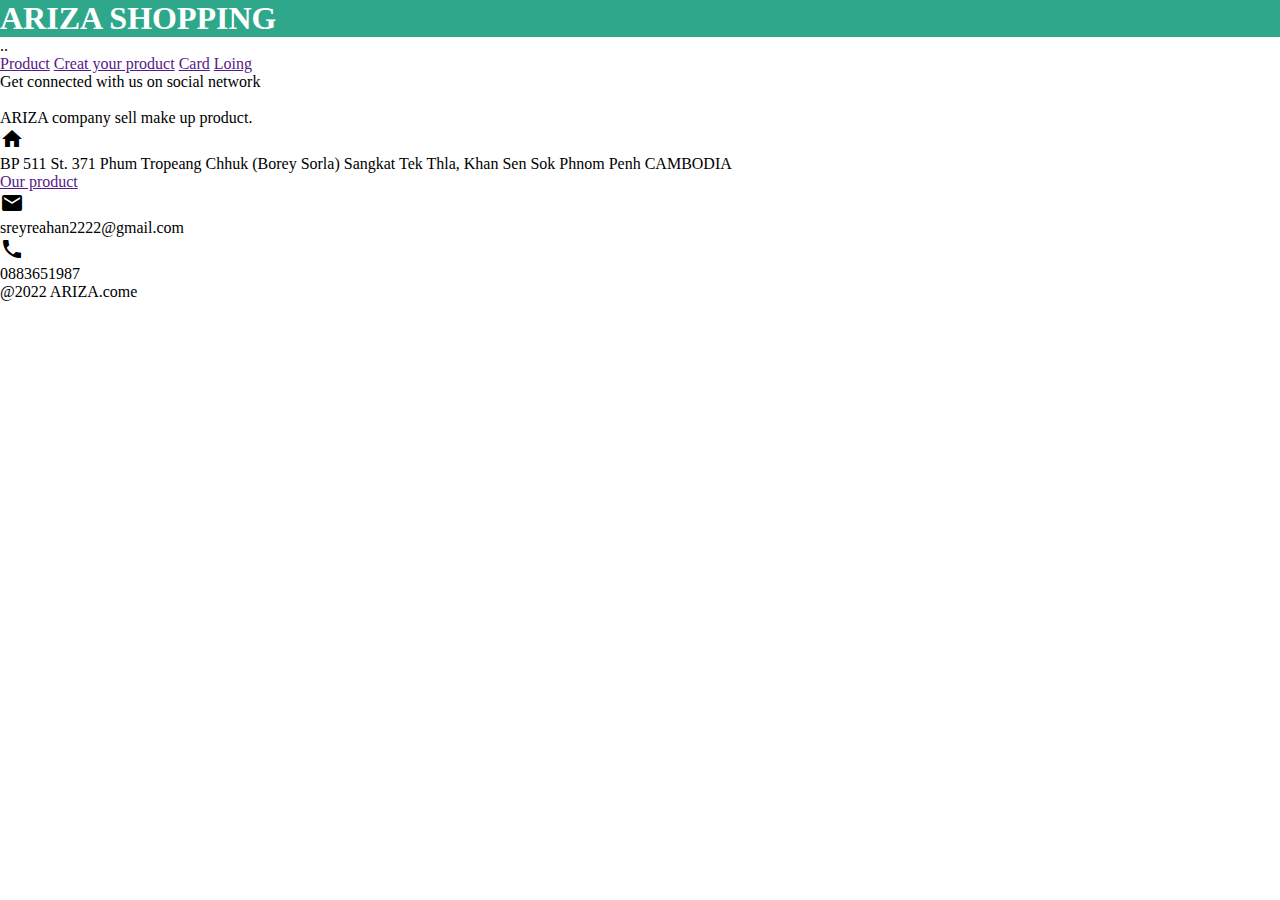
==== index.html @ 28a24953 "#5 create 2file _nav-bar.scss and _variable.scss" ====
<!DOCTYPE html>
<html lang="en">
<head>
    <meta charset="UTF-8">
    <meta http-equiv="X-UA-Compatible" content="IE=edge">
    <meta name="viewport" content="width=device-width, initial-scale=1.0">
    <link href="https://fonts.googleapis.com/icon?family=Material+Icons" rel="stylesheet">
    <link rel="stylesheet" href="css/main.min.css">
    <title>Home</title>
</head>
<body>
    <nav>
        <div class="nav-top">
            <h1>ARIZA SHOPPING</h1>
        </div>
        <div class="nav-bottom">
            <div class="logo"><img src="" alt="">..</div>
            <div class="nav-right">
                <a href="">Product</a>
                <a href="">Creat your product</a>
                <a href="">Card</a>
                <a href="">Loing</a>
            </div>
        </div>
    </nav>
    <div class="footer">
        <div class="footer-top">
            <p>Get connected with us on social network</p>
            <div class="social-img">
                <a href=""><img src="" alt=""></a>
                <a href=""><img src="" alt=""></a>
                <a href=""><img src="" alt=""></a>
                <a href=""><img src="" alt=""></a>
                <a href=""><img src="" alt=""></a>
            </div>

        </div>
        <div class="footer-center">
            <div class="company-name">
                <p>ARIZA company sell make up product.</p>
            </div>
            <div class="adress">
                <i class="material-icons">home</i><p>BP 511 St. 371 Phum Tropeang Chhuk (Borey Sorla)
                    Sangkat Tek Thla, Khan Sen Sok
                    Phnom Penh CAMBODIA</p>
            </div>
            <div class="about">
                <a href="">Our product</a>
            </div>
            <div class="contact">
                <div class="email">
                    <i class="material-icons">email</i><p>sreyreahan2222@gmail.com</p>
                </div>
                <div class="phone">
                    <i class="material-icons">phone</i><p>0883651987</p>
                </div>
            </div>
        </div>
        <div class="footer-bottom">
            <p>@2022 ARIZA.come</p>
        </div>
    </div>
</body>
</html>
---- css/main.min.css ----
nav .nav-top{background-color:#2fa78a;color:#fff}*{margin:0;padding:0}/*# sourceMappingURL=main.min.css.map */
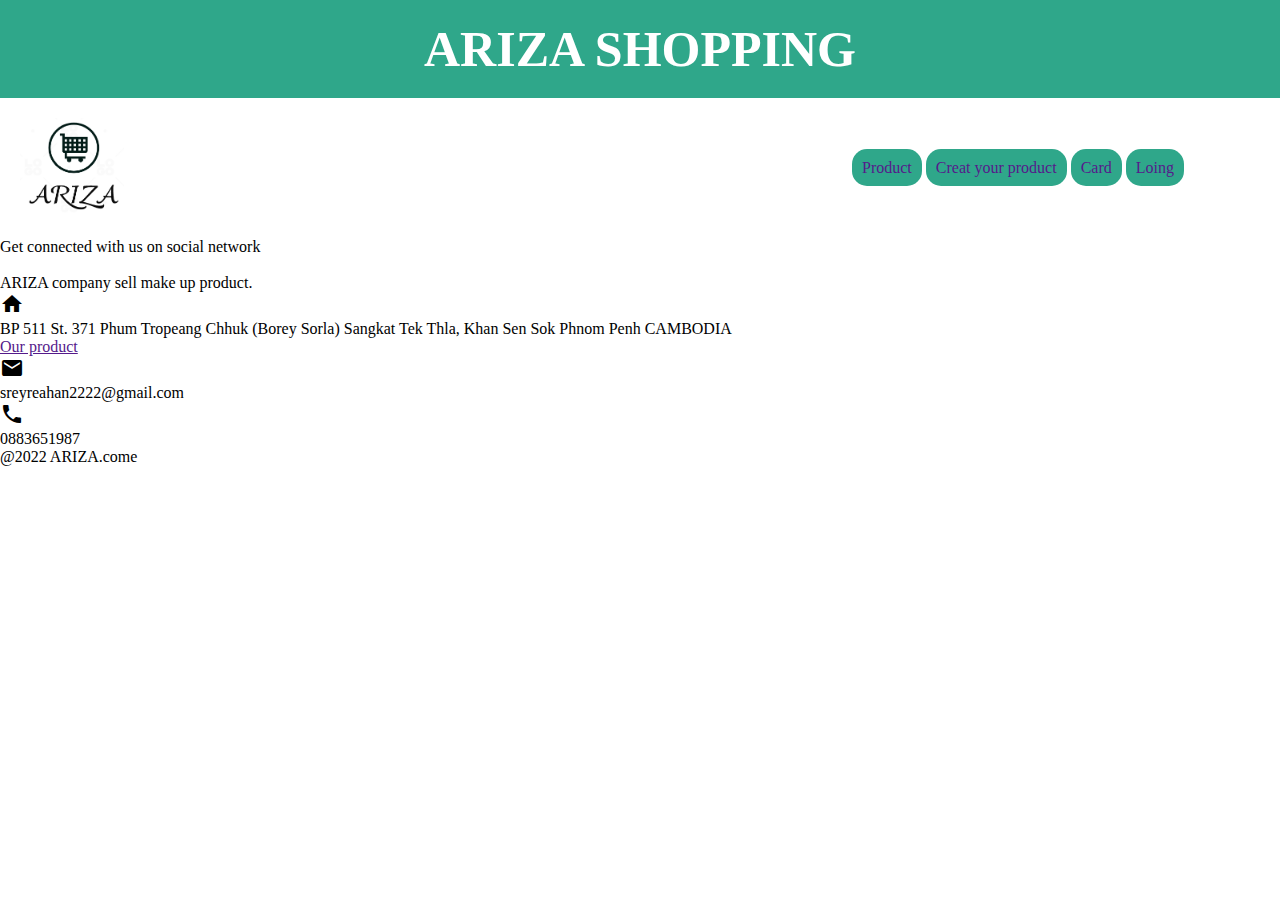
==== commit 8985eb5e: "#6 add style nav-bar" ====
--- a/index.html
+++ b/index.html
@@ -14,7 +14,7 @@
             <h1>ARIZA SHOPPING</h1>
         </div>
         <div class="nav-bottom">
-            <div class="logo"><img src="" alt="">..</div>
+            <div class="logo"><img src="img/logo.png" alt=""></div>
             <div class="nav-right">
                 <a href="">Product</a>
                 <a href="">Creat your product</a>
--- a/css/main.min.css
+++ b/css/main.min.css
@@ -1 +1 @@
-nav .nav-top{background-color:#2fa78a;color:#fff}*{margin:0;padding:0}/*# sourceMappingURL=main.min.css.map */+nav .nav-top{background-color:#2fa78a;color:#fff;padding:20px;font-size:25px;text-align:center}nav .nav-bottom{width:100%;display:flex;justify-content:space-between;align-items:center;padding:20px}nav .nav-bottom .logo img{width:40%}nav .nav-bottom .nav-right{width:35%}nav .nav-bottom .nav-right a{background-color:#2fa78a;border-radius:15px;padding:10px;justify-content:space-evenly;text-decoration:none}*{margin:0;padding:0}/*# sourceMappingURL=main.min.css.map */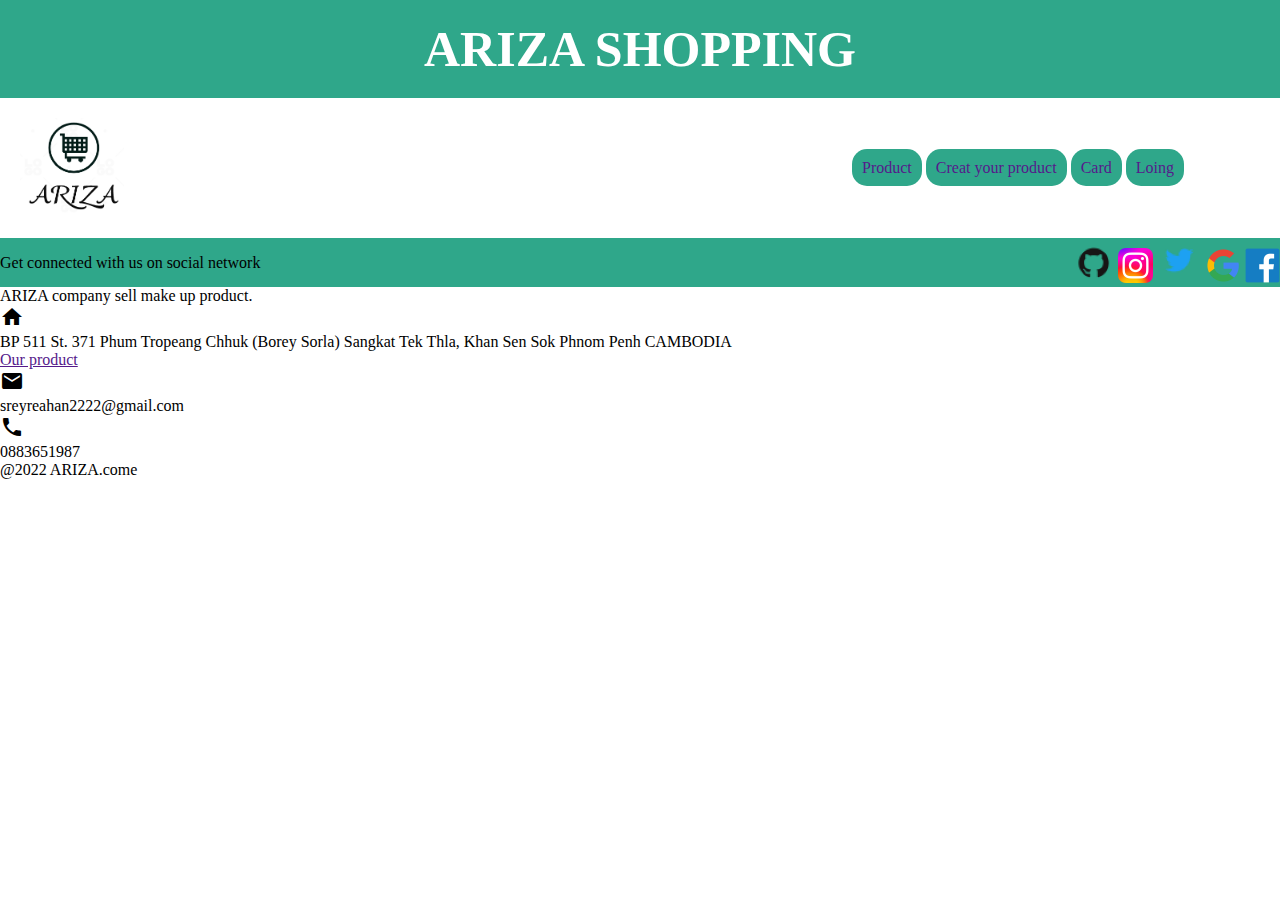
==== commit 97f12668: "#7 create 1file _footer.scss and add style footer-top" ====
--- a/index.html
+++ b/index.html
@@ -27,15 +27,15 @@
         <div class="footer-top">
             <p>Get connected with us on social network</p>
             <div class="social-img">
-                <a href=""><img src="" alt=""></a>
-                <a href=""><img src="" alt=""></a>
-                <a href=""><img src="" alt=""></a>
-                <a href=""><img src="" alt=""></a>
-                <a href=""><img src="" alt=""></a>
+                <a href=""><img src="img/github.png" alt=""></a>
+                <a href=""><img src="img/instagram.png" alt=""></a>
+                <a href=""><img src="img/twitter.png" alt=""></a>
+                <a href=""><img src="img/g.png" alt=""></a>
+                <a href=""><img src="img/facebook.png" alt=""></a>
             </div>
 
         </div>
-        <div class="footer-center">
+        <footer class="footer-center">
             <div class="company-name">
                 <p>ARIZA company sell make up product.</p>
             </div>
@@ -55,7 +55,7 @@
                     <i class="material-icons">phone</i><p>0883651987</p>
                 </div>
             </div>
-        </div>
+        </footer>
         <div class="footer-bottom">
             <p>@2022 ARIZA.come</p>
         </div>
--- a/css/main.min.css
+++ b/css/main.min.css
@@ -1 +1 @@
-nav .nav-top{background-color:#2fa78a;color:#fff;padding:20px;font-size:25px;text-align:center}nav .nav-bottom{width:100%;display:flex;justify-content:space-between;align-items:center;padding:20px}nav .nav-bottom .logo img{width:40%}nav .nav-bottom .nav-right{width:35%}nav .nav-bottom .nav-right a{background-color:#2fa78a;border-radius:15px;padding:10px;justify-content:space-evenly;text-decoration:none}*{margin:0;padding:0}/*# sourceMappingURL=main.min.css.map */+nav .nav-top{background-color:#2fa78a;color:#fff;padding:20px;font-size:25px;text-align:center}nav .nav-bottom{width:100%;display:flex;justify-content:space-between;align-items:center;padding:20px}nav .nav-bottom .logo img{width:40%}nav .nav-bottom .nav-right{width:35%}nav .nav-bottom .nav-right a{background-color:#2fa78a;border-radius:15px;padding:10px;justify-content:space-evenly;text-decoration:none}.footer .footer-top{background-color:#2fa78a;display:flex;justify-content:space-between;text-align:center;align-items:center}*{margin:0;padding:0}/*# sourceMappingURL=main.min.css.map */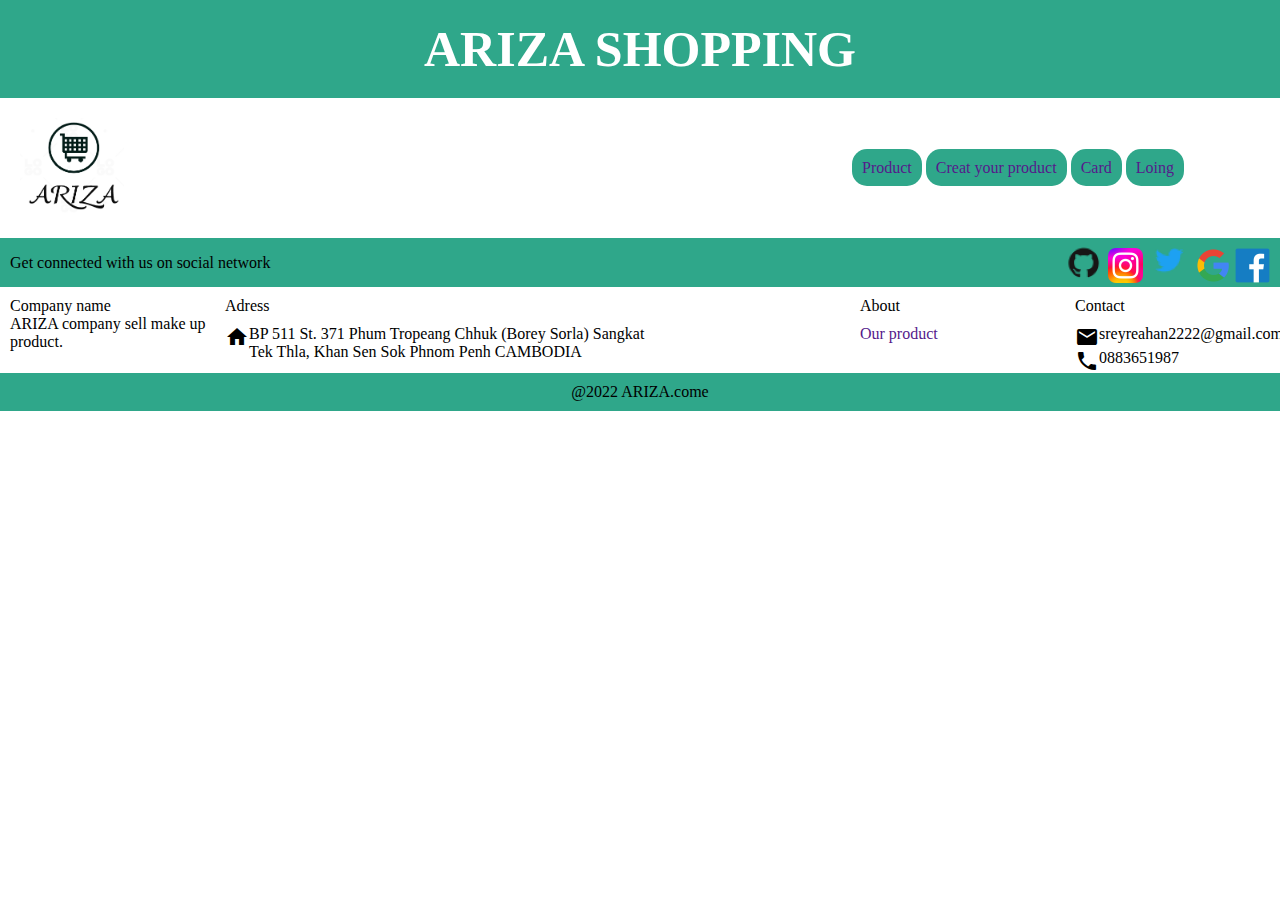
==== commit 460b8eb9: "#8 add style footer-center and footer-bottom" ====
--- a/index.html
+++ b/index.html
@@ -23,7 +23,10 @@
             </div>
         </div>
     </nav>
-    <div class="footer">
+    <div class="center">
+        
+    </div>
+    <footer class="footer">
         <div class="footer-top">
             <p>Get connected with us on social network</p>
             <div class="social-img">
@@ -35,19 +38,26 @@
             </div>
 
         </div>
-        <footer class="footer-center">
+        <div class="footer-center">
             <div class="company-name">
+                <p>Company name</p>
                 <p>ARIZA company sell make up product.</p>
             </div>
             <div class="adress">
-                <i class="material-icons">home</i><p>BP 511 St. 371 Phum Tropeang Chhuk (Borey Sorla)
+                <p>Adress</p>
+                <div class="adress-pp">
+                    <i class="material-icons">home</i><p>BP 511 St. 371 Phum Tropeang Chhuk (Borey Sorla)
                     Sangkat Tek Thla, Khan Sen Sok
                     Phnom Penh CAMBODIA</p>
+                </div>
+                
             </div>
             <div class="about">
+                <p>About</p>
                 <a href="">Our product</a>
             </div>
             <div class="contact">
+                <p>Contact</p>
                 <div class="email">
                     <i class="material-icons">email</i><p>sreyreahan2222@gmail.com</p>
                 </div>
@@ -55,10 +65,10 @@
                     <i class="material-icons">phone</i><p>0883651987</p>
                 </div>
             </div>
-        </footer>
+        </div>
         <div class="footer-bottom">
             <p>@2022 ARIZA.come</p>
         </div>
-    </div>
+    </footer>
 </body>
 </html>--- a/css/main.min.css
+++ b/css/main.min.css
@@ -1 +1 @@
-nav .nav-top{background-color:#2fa78a;color:#fff;padding:20px;font-size:25px;text-align:center}nav .nav-bottom{width:100%;display:flex;justify-content:space-between;align-items:center;padding:20px}nav .nav-bottom .logo img{width:40%}nav .nav-bottom .nav-right{width:35%}nav .nav-bottom .nav-right a{background-color:#2fa78a;border-radius:15px;padding:10px;justify-content:space-evenly;text-decoration:none}.footer .footer-top{background-color:#2fa78a;display:flex;justify-content:space-between;text-align:center;align-items:center}*{margin:0;padding:0}/*# sourceMappingURL=main.min.css.map */+nav .nav-top{background-color:#2fa78a;color:#fff;padding:20px;font-size:25px;text-align:center}nav .nav-bottom{width:100%;display:flex;justify-content:space-between;align-items:center;padding:20px}nav .nav-bottom .logo img{width:40%}nav .nav-bottom .nav-right{width:35%}nav .nav-bottom .nav-right a{background-color:#2fa78a;border-radius:15px;padding:10px;justify-content:space-evenly;text-decoration:none}.footer .footer-top{background-color:#2fa78a;display:flex;justify-content:space-between;text-align:center;align-items:center}.footer .footer-top p{margin-left:10px}.footer .footer-top .social-img{margin-right:10px}.footer .footer-center{width:100%;display:flex;justify-content:space-between;margin-top:10px;margin-left:10px}.footer .footer-center .company-name{width:20%}.footer .footer-center .adress .adress-pp{width:70%;display:flex;justify-content:space-between}.footer .footer-center .adress p{margin-bottom:10px}.footer .footer-center .about{width:20%}.footer .footer-center .about p{margin-bottom:10px}.footer .footer-center .about a{text-decoration:none}.footer .footer-center .contact{width:20%}.footer .footer-center .contact .email{width:45%;display:flex;justify-content:space-between;padding-top:10px}.footer .footer-center .contact .phone{width:40%;display:flex;justify-content:space-between}.footer .footer-bottom{background-color:#2fa78a;text-align:center;padding:10px}*{margin:0;padding:0}body{width:100%;height:100vh}/*# sourceMappingURL=main.min.css.map */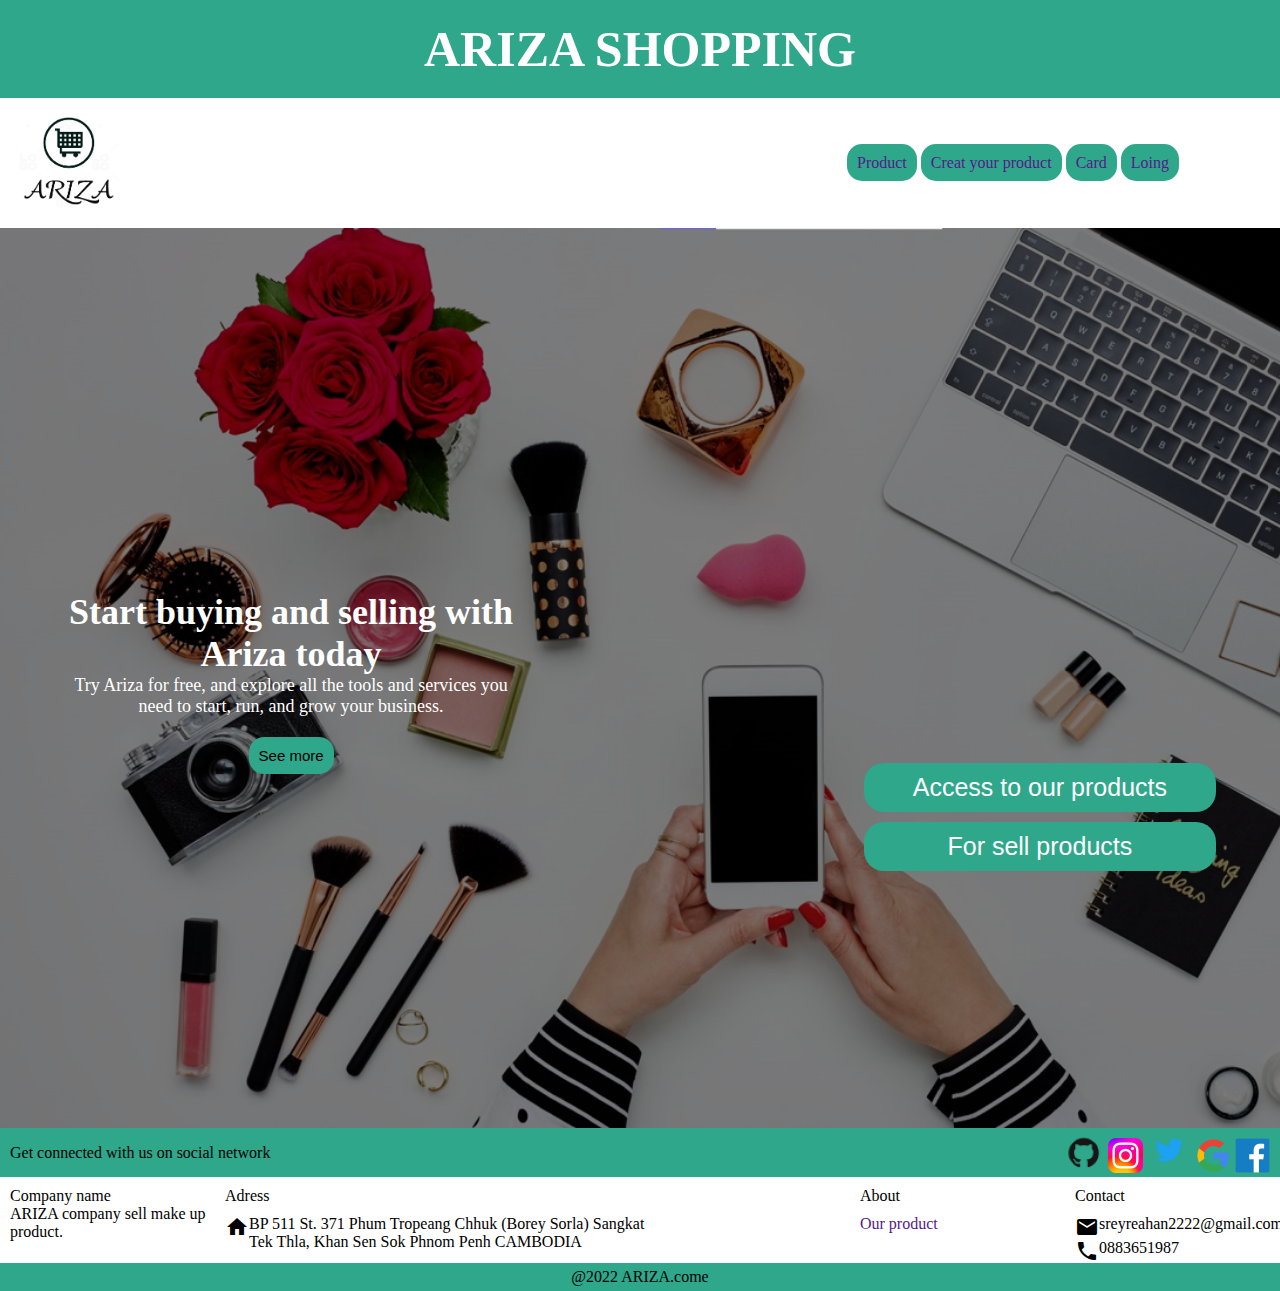
==== commit 6347bcae: "#9 done file index.html" ====
--- a/index.html
+++ b/index.html
@@ -9,6 +9,8 @@
     <title>Home</title>
 </head>
 <body>
+    <!-- ###########################################nav bar######################################## -->
+
     <nav>
         <div class="nav-top">
             <h1>ARIZA SHOPPING</h1>
@@ -23,9 +25,25 @@
             </div>
         </div>
     </nav>
+    <!-- ###########################################center######################################## -->
     <div class="center">
         
+        <div class="information-center">
+            <div class="text">
+                <h1>Start buying and selling with Ariza today</h1>
+                <p>Try Ariza for free, and explore all the tools and services you need to start, run, and grow your business.</p>
+                <button>See more</button>
+            </div>
+            <div class="buy-sell">
+                <button>Access to our products</button>
+                <button>For sell products</button>
+            </div>
+            
+        </div>
+
     </div>
+    <!-- ###########################################footer######################################## -->
+
     <footer class="footer">
         <div class="footer-top">
             <p>Get connected with us on social network</p>
--- a/css/main.min.css
+++ b/css/main.min.css
@@ -1 +1 @@
-nav .nav-top{background-color:#2fa78a;color:#fff;padding:20px;font-size:25px;text-align:center}nav .nav-bottom{width:100%;display:flex;justify-content:space-between;align-items:center;padding:20px}nav .nav-bottom .logo img{width:40%}nav .nav-bottom .nav-right{width:35%}nav .nav-bottom .nav-right a{background-color:#2fa78a;border-radius:15px;padding:10px;justify-content:space-evenly;text-decoration:none}.footer .footer-top{background-color:#2fa78a;display:flex;justify-content:space-between;text-align:center;align-items:center}.footer .footer-top p{margin-left:10px}.footer .footer-top .social-img{margin-right:10px}.footer .footer-center{width:100%;display:flex;justify-content:space-between;margin-top:10px;margin-left:10px}.footer .footer-center .company-name{width:20%}.footer .footer-center .adress .adress-pp{width:70%;display:flex;justify-content:space-between}.footer .footer-center .adress p{margin-bottom:10px}.footer .footer-center .about{width:20%}.footer .footer-center .about p{margin-bottom:10px}.footer .footer-center .about a{text-decoration:none}.footer .footer-center .contact{width:20%}.footer .footer-center .contact .email{width:45%;display:flex;justify-content:space-between;padding-top:10px}.footer .footer-center .contact .phone{width:40%;display:flex;justify-content:space-between}.footer .footer-bottom{background-color:#2fa78a;text-align:center;padding:10px}*{margin:0;padding:0}body{width:100%;height:100vh}/*# sourceMappingURL=main.min.css.map */+nav .nav-top{background-color:#2fa78a;color:#fff;padding:20px;font-size:25px;text-align:center}nav .nav-bottom{width:100%;display:flex;justify-content:space-between;align-items:center;padding:15px}nav .nav-bottom .logo img{width:40%}nav .nav-bottom .nav-right{width:35%}nav .nav-bottom .nav-right a{background-color:#2fa78a;border-radius:15px;padding:10px;justify-content:space-evenly;text-decoration:none}.footer .footer-top{background-color:#2fa78a;display:flex;justify-content:space-between;text-align:center;align-items:center}.footer .footer-top p{margin-left:10px}.footer .footer-top .social-img{margin-right:10px}.footer .footer-center{width:100%;display:flex;justify-content:space-between;margin-top:10px;margin-left:10px}.footer .footer-center .company-name{width:20%}.footer .footer-center .adress .adress-pp{width:70%;display:flex;justify-content:space-between}.footer .footer-center .adress p{margin-bottom:10px}.footer .footer-center .about{width:20%}.footer .footer-center .about p{margin-bottom:10px}.footer .footer-center .about a{text-decoration:none}.footer .footer-center .contact{width:20%}.footer .footer-center .contact .email{width:45%;display:flex;justify-content:space-between;padding-top:10px}.footer .footer-center .contact .phone{width:40%;display:flex;justify-content:space-between}.footer .footer-bottom{background-color:#2fa78a;text-align:center;padding:5px}.center{background-image:url(../img/bg.png);width:100%;height:100vh;background-size:cover;display:flex;justify-content:center;align-items:center}.center .information-center{width:90%;text-align:center;display:flex;color:#fff}.center .information-center .text{padding-top:10%;margin-bottom:10px;font-size:18px}.center .information-center .text h1{font-weight:bold}.center .information-center .text p{margin-bottom:20px}.center .information-center .text button{color:#000;padding:10px;background-color:#2fa78a;font-size:15px;border:none;border-radius:15px;margin-bottom:10px}.center .information-center .buy-sell{margin-top:25%;margin-left:30%;width:50%}.center .information-center .buy-sell button{color:#fff;width:100%;padding:10px;margin-bottom:10px;background-color:#2fa78a;font-size:25px;border:none;border-radius:20px}*{margin:0;padding:0}body{width:100%;height:100vh}/*# sourceMappingURL=main.min.css.map */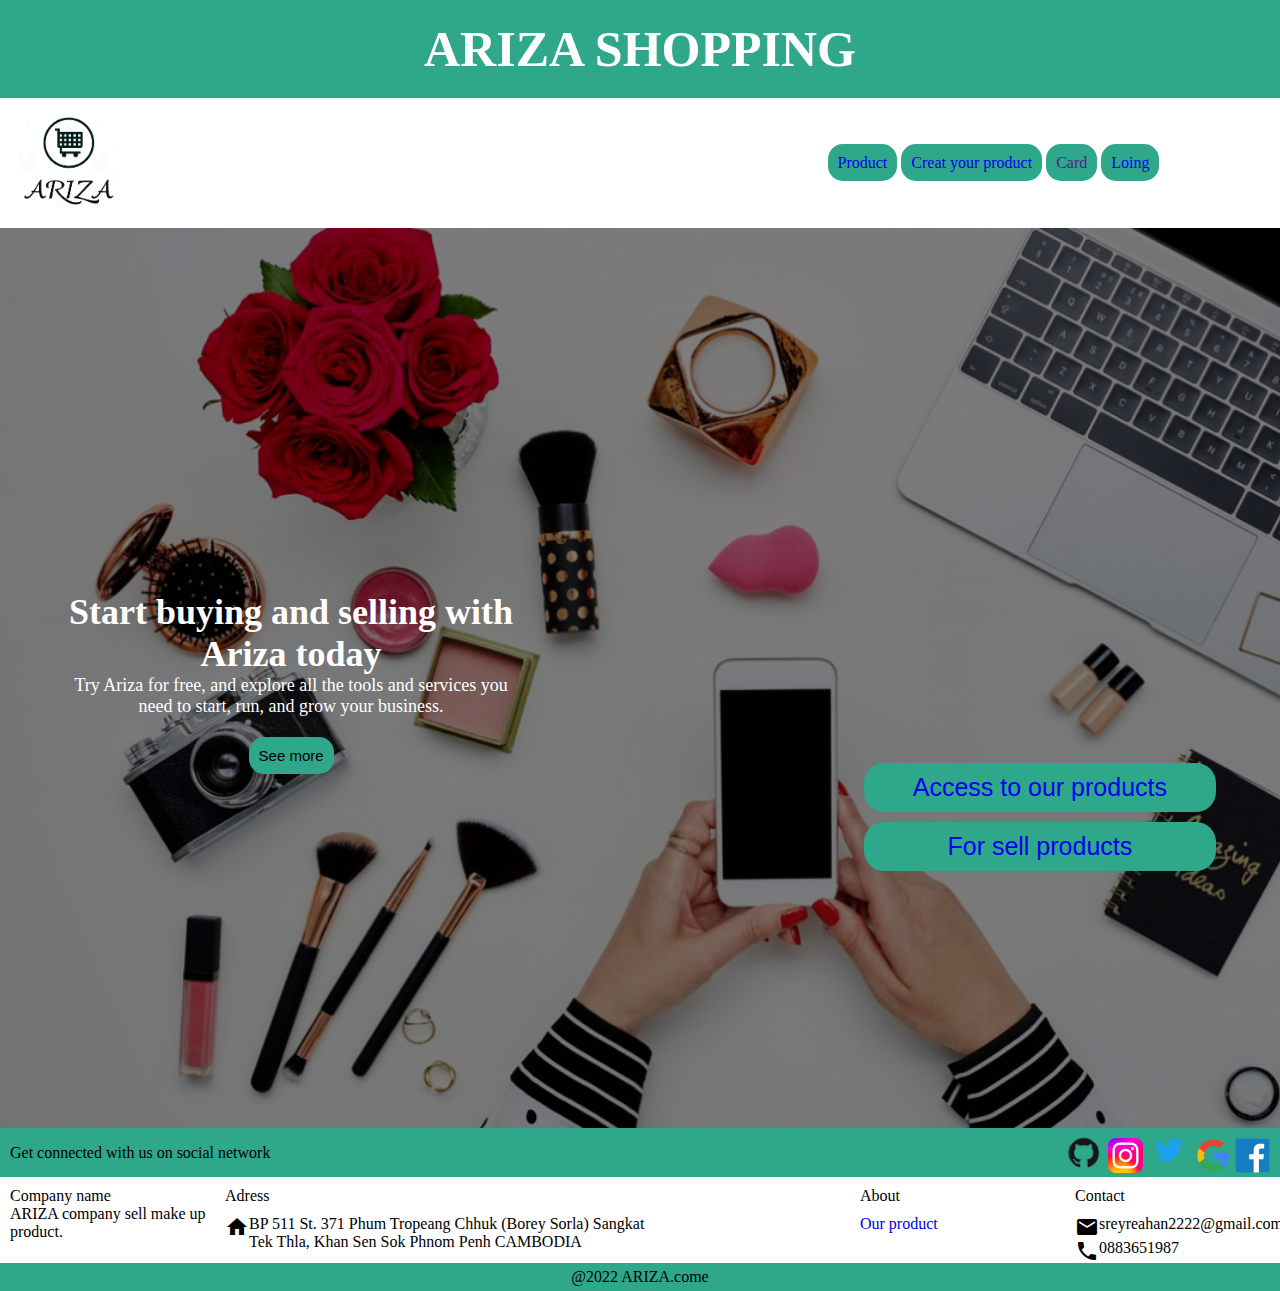
==== commit 0e3ddadf: "[CREATE_PRODUCT]:update  get data from local storage" ====
--- a/index.html
+++ b/index.html
@@ -16,12 +16,12 @@
             <h1>ARIZA SHOPPING</h1>
         </div>
         <div class="nav-bottom">
-            <div class="logo"><img src="img/logo.png" alt=""></div>
+            <a href=""><div class="logo"><img src="img/logo.png" alt=""></div></a>
             <div class="nav-right">
-                <a href="">Product</a>
-                <a href="">Creat your product</a>
+                <a href="page/product.html">Product</a>
+                <a href="page/create-product.html">Creat your product</a>
                 <a href="">Card</a>
-                <a href="">Loing</a>
+                <a href="page/loing.html">Loing</a>
             </div>
         </div>
     </nav>
@@ -35,8 +35,8 @@
                 <button>See more</button>
             </div>
             <div class="buy-sell">
-                <button>Access to our products</button>
-                <button>For sell products</button>
+                <button><a href="page/product.html" style="text-decoration: none ;"> Access to our products</a></button>
+                <button><a href="page/create-product.html" style="text-decoration: none;">For sell products</a> </button>
             </div>
             
         </div>
@@ -72,7 +72,7 @@
             </div>
             <div class="about">
                 <p>About</p>
-                <a href="">Our product</a>
+                <a href="page/product.html">Our product</a>
             </div>
             <div class="contact">
                 <p>Contact</p>
--- a/css/main.min.css
+++ b/css/main.min.css
@@ -1 +1 @@
-nav .nav-top{background-color:#2fa78a;color:#fff;padding:20px;font-size:25px;text-align:center}nav .nav-bottom{width:100%;display:flex;justify-content:space-between;align-items:center;padding:15px}nav .nav-bottom .logo img{width:40%}nav .nav-bottom .nav-right{width:35%}nav .nav-bottom .nav-right a{background-color:#2fa78a;border-radius:15px;padding:10px;justify-content:space-evenly;text-decoration:none}.footer .footer-top{background-color:#2fa78a;display:flex;justify-content:space-between;text-align:center;align-items:center}.footer .footer-top p{margin-left:10px}.footer .footer-top .social-img{margin-right:10px}.footer .footer-center{width:100%;display:flex;justify-content:space-between;margin-top:10px;margin-left:10px}.footer .footer-center .company-name{width:20%}.footer .footer-center .adress .adress-pp{width:70%;display:flex;justify-content:space-between}.footer .footer-center .adress p{margin-bottom:10px}.footer .footer-center .about{width:20%}.footer .footer-center .about p{margin-bottom:10px}.footer .footer-center .about a{text-decoration:none}.footer .footer-center .contact{width:20%}.footer .footer-center .contact .email{width:45%;display:flex;justify-content:space-between;padding-top:10px}.footer .footer-center .contact .phone{width:40%;display:flex;justify-content:space-between}.footer .footer-bottom{background-color:#2fa78a;text-align:center;padding:5px}.center{background-image:url(../img/bg.png);width:100%;height:100vh;background-size:cover;display:flex;justify-content:center;align-items:center}.center .information-center{width:90%;text-align:center;display:flex;color:#fff}.center .information-center .text{padding-top:10%;margin-bottom:10px;font-size:18px}.center .information-center .text h1{font-weight:bold}.center .information-center .text p{margin-bottom:20px}.center .information-center .text button{color:#000;padding:10px;background-color:#2fa78a;font-size:15px;border:none;border-radius:15px;margin-bottom:10px}.center .information-center .buy-sell{margin-top:25%;margin-left:30%;width:50%}.center .information-center .buy-sell button{color:#fff;width:100%;padding:10px;margin-bottom:10px;background-color:#2fa78a;font-size:25px;border:none;border-radius:20px}*{margin:0;padding:0}body{width:100%;height:100vh}/*# sourceMappingURL=main.min.css.map */+﻿@import"https://fonts.googleapis.com/css2?family=Raleway:wght@100&display=swap";nav .nav-top{position:sticky;top:0;background-color:#2fa78a;color:#fff;padding:20px;font-size:25px;text-align:center}nav .nav-bottom{width:100%;display:flex;justify-content:space-between;align-items:center;padding:15px}nav .nav-bottom .logo img{width:40%}nav .nav-bottom .nav-right{width:35%}nav .nav-bottom .nav-right a{background-color:#2fa78a;border-radius:15px;padding:10px;justify-content:space-evenly;text-decoration:none}.footer .footer-top{background-color:#2fa78a;display:flex;justify-content:space-between;text-align:center;align-items:center}.footer .footer-top p{margin-left:10px}.footer .footer-top .social-img{margin-right:10px}.footer .footer-center{width:100%;display:flex;justify-content:space-between;margin-top:10px;margin-left:10px}.footer .footer-center .company-name{width:20%}.footer .footer-center .adress .adress-pp{width:70%;display:flex;justify-content:space-between}.footer .footer-center .adress p{margin-bottom:10px}.footer .footer-center .about{width:20%}.footer .footer-center .about p{margin-bottom:10px}.footer .footer-center .about a{text-decoration:none}.footer .footer-center .contact{width:20%}.footer .footer-center .contact .email{width:45%;display:flex;justify-content:space-between;padding-top:10px}.footer .footer-center .contact .phone{width:40%;display:flex;justify-content:space-between}.footer .footer-bottom{background-color:#2fa78a;text-align:center;padding:5px}.center{background-image:url(../img/bg.png);width:100%;height:100vh;background-size:cover;display:flex;justify-content:center;align-items:center}.center .information-center{width:90%;text-align:center;display:flex;color:#fff}.center .information-center .text{padding-top:10%;margin-bottom:10px;font-size:18px}.center .information-center .text h1{font-weight:bold}.center .information-center .text p{margin-bottom:20px}.center .information-center .text button{color:#000;padding:10px;background-color:#2fa78a;font-size:15px;border:none;border-radius:15px;margin-bottom:10px}.center .information-center .buy-sell{margin-top:25%;margin-left:30%;width:50%}.center .information-center .buy-sell button{color:#fff;width:100%;padding:10px;margin-bottom:10px;background-color:#2fa78a;font-size:25px;border:none;border-radius:20px}.our-product{width:100%;height:50vh;margin-top:5%;margin-left:5%}.our-product .seach-hear{width:90%;display:flex;justify-content:space-between}.our-product .seach-hear p{font-size:2.5rem}.our-product .seach-hear .search{width:80%;display:flex;background-color:#2fa78a;border:none;border-radius:15px;padding:4px}.our-product .seach-hear .search input{width:100%;padding:10px;border:none;background-color:none;border-radius:10px}.our-product .seach-hear .search i{width:5%;font-size:30px;margin-top:5px}.our-product .card-product{width:80%;display:flex}.our-product{margin:0px;margin-top:20px;margin-bottom:35%;margin-left:10px}.our-product .seach-hear .button-add{margin-top:10px}.our-product .seach-hear .button-add button{padding:10px;font-size:20px;border:none;background-color:#2fa78a;border-radius:10px}.make-up{text-align:center;width:100%;height:100vh;display:flex;justify-content:center;margin-top:20px;flex-wrap:wrap}.make-up .item{display:flex;flex-direction:column;border-radius:10px;margin-bottom:10%;margin:10px;width:20%;height:50vh;box-shadow:rgba(0,0,0,.4) 0px 2px 4px,rgba(0,0,0,.3) 0px 0px 10px -3px,rgba(0,0,0,.2) 0px -3px 0px inset}.make-up .item .img{display:flex;justify-content:center}.make-up .item .img img{width:60%;height:20vh;margin-top:15px}.make-up .item .text{margin-left:10px;margin-top:15px}.make-up .item .text .tilte{margin-left:10px;margin-right:10px}.make-up .item .text .tilte p{font-size:20px;color:#2c2828}.make-up .item .edit-product{margin-top:10px;display:flex;justify-content:space-evenly}.make-up .item .edit-product a i{font-size:40px}.make-up .item .see-more{padding:15px}.make-up .item .see-more a button{background-color:#2fa78a;padding:10px;border-radius:10px;border:none}.detail-product{display:flex}.detail-product .visa-card{background-color:#2fa78a;align-items:flex-end;text-align:center;height:55vh;width:40%;margin-top:80px;margin-bottom:20px;border-radius:20px}.detail{margin-bottom:10px;margin-top:20px}.detail img{width:60%}.detail .detail-more{width:50%;display:flex;justify-content:space-evenly}.detail .detail-more .text-detail{width:100%;font-size:30px}.detail .detail-more .text-detail span{font-size:20px;color:red}*{box-sizing:border-box}input{padding:.6em .25em 0;font-size:1.5em;height:2.1em;margin-bottom:.25em;border:none;border-bottom:1px solid #ffdab9;font-family:Raleway,Helvetica,sans-serif;font-weight:100;border-radius:.25em}label span{font-size:.75em}form{width:100%;padding:.75em;display:flex;flex-wrap:wrap;justify-content:space-between;align-items:center;border-radius:10px}form .visa-img{margin-top:-100px;margin-bottom:20px}form button{width:100%;height:2.75em;font-size:1em;font-family:Helvetica,sans-serif;background-color:#e56a9f;border:none;color:#fff;border-radius:15px;margin:.25em 0 0 0;padding:5px}form .save-data{display:flex;width:20%;justify-content:space-between;align-items:center}form .save-data input{font-size:10px}form label{position:relative}form label>span{position:absolute;top:.25em;left:.25em}.cdnum span{color:#555;font-size:.8em}.cvv{width:25%}label,input{width:100%}.exp{width:calc(75% - .75em)}.star-rating{display:flex;align-items:center;width:150px;flex-direction:row-reverse;justify-content:space-between;margin:auto;position:relative}.star-rating input{display:none}.star-rating>label{width:30px;height:30px;font-family:Arial;font-size:25px;transition:.2s ease;color:orange}.star-rating label:hover{color:hotpink;transition:.2s ease}.star-rating label::before{content:"☆";position:absolute;top:0px;line-height:26px}.star-rating input:checked~label:before{content:"★"}@-moz-document url-prefix(){.star-rating input:checked~label:before{font-size:36px;line-height:21px}}.add-product{background-color:#2fa78a;color:#fff;padding:10px;border-radius:10px;border:none;margin:10px;font-size:30px}dialog{background-color:#2fa78a;width:60%;height:70%;border-radius:10px;margin:auto}dialog header{margin-left:10px;font-size:30px}dialog section{margin-left:10px;margin-right:10px;margin-top:10px}dialog section input{padding:10px}dialog section label{font-size:20px}menu button{background-color:#fff;color:#000;padding:6px;border-radius:10px;border:none;margin:10px;font-size:20px}*{margin:0;padding:0}body{width:100%}/*# sourceMappingURL=main.min.css.map */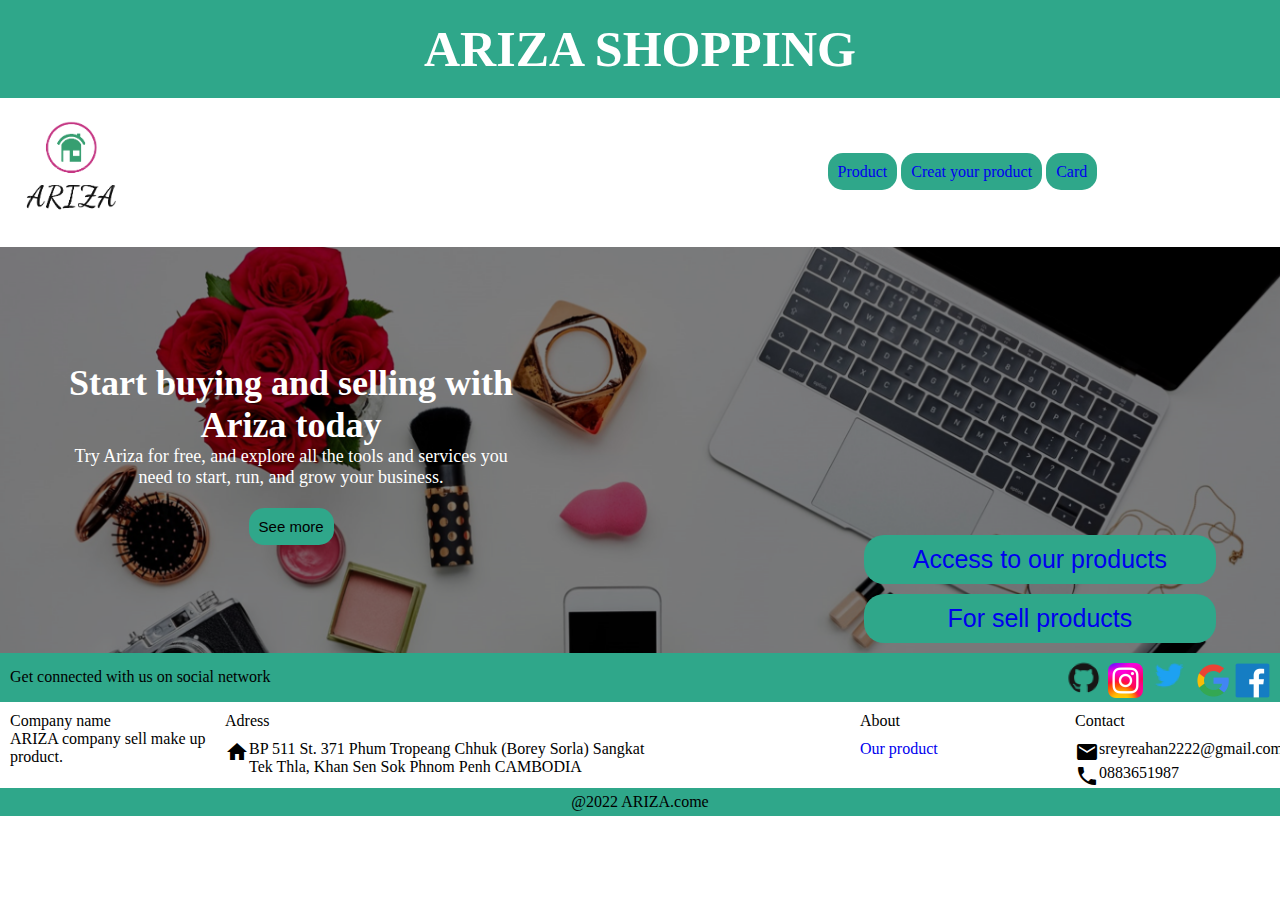
==== commit 906787a8: "[ADD_PRODUCT]: add product to localstorage" ====
--- a/index.html
+++ b/index.html
@@ -16,12 +16,11 @@
             <h1>ARIZA SHOPPING</h1>
         </div>
         <div class="nav-bottom">
-            <a href=""><div class="logo"><img src="img/logo.png" alt=""></div></a>
+            <a href=""><div class="logo"><img src="img/logo2.png" alt=""></div></a>
             <div class="nav-right">
                 <a href="page/product.html">Product</a>
                 <a href="page/create-product.html">Creat your product</a>
-                <a href="">Card</a>
-                <a href="page/loing.html">Loing</a>
+                <a href="page/card.html">Card</a>
             </div>
         </div>
     </nav>
--- a/css/main.min.css
+++ b/css/main.min.css
@@ -1 +1 @@
-﻿@import"https://fonts.googleapis.com/css2?family=Raleway:wght@100&display=swap";nav .nav-top{position:sticky;top:0;background-color:#2fa78a;color:#fff;padding:20px;font-size:25px;text-align:center}nav .nav-bottom{width:100%;display:flex;justify-content:space-between;align-items:center;padding:15px}nav .nav-bottom .logo img{width:40%}nav .nav-bottom .nav-right{width:35%}nav .nav-bottom .nav-right a{background-color:#2fa78a;border-radius:15px;padding:10px;justify-content:space-evenly;text-decoration:none}.footer .footer-top{background-color:#2fa78a;display:flex;justify-content:space-between;text-align:center;align-items:center}.footer .footer-top p{margin-left:10px}.footer .footer-top .social-img{margin-right:10px}.footer .footer-center{width:100%;display:flex;justify-content:space-between;margin-top:10px;margin-left:10px}.footer .footer-center .company-name{width:20%}.footer .footer-center .adress .adress-pp{width:70%;display:flex;justify-content:space-between}.footer .footer-center .adress p{margin-bottom:10px}.footer .footer-center .about{width:20%}.footer .footer-center .about p{margin-bottom:10px}.footer .footer-center .about a{text-decoration:none}.footer .footer-center .contact{width:20%}.footer .footer-center .contact .email{width:45%;display:flex;justify-content:space-between;padding-top:10px}.footer .footer-center .contact .phone{width:40%;display:flex;justify-content:space-between}.footer .footer-bottom{background-color:#2fa78a;text-align:center;padding:5px}.center{background-image:url(../img/bg.png);width:100%;height:100vh;background-size:cover;display:flex;justify-content:center;align-items:center}.center .information-center{width:90%;text-align:center;display:flex;color:#fff}.center .information-center .text{padding-top:10%;margin-bottom:10px;font-size:18px}.center .information-center .text h1{font-weight:bold}.center .information-center .text p{margin-bottom:20px}.center .information-center .text button{color:#000;padding:10px;background-color:#2fa78a;font-size:15px;border:none;border-radius:15px;margin-bottom:10px}.center .information-center .buy-sell{margin-top:25%;margin-left:30%;width:50%}.center .information-center .buy-sell button{color:#fff;width:100%;padding:10px;margin-bottom:10px;background-color:#2fa78a;font-size:25px;border:none;border-radius:20px}.our-product{width:100%;height:50vh;margin-top:5%;margin-left:5%}.our-product .seach-hear{width:90%;display:flex;justify-content:space-between}.our-product .seach-hear p{font-size:2.5rem}.our-product .seach-hear .search{width:80%;display:flex;background-color:#2fa78a;border:none;border-radius:15px;padding:4px}.our-product .seach-hear .search input{width:100%;padding:10px;border:none;background-color:none;border-radius:10px}.our-product .seach-hear .search i{width:5%;font-size:30px;margin-top:5px}.our-product .card-product{width:80%;display:flex}.our-product{margin:0px;margin-top:20px;margin-bottom:35%;margin-left:10px}.our-product .seach-hear .button-add{margin-top:10px}.our-product .seach-hear .button-add button{padding:10px;font-size:20px;border:none;background-color:#2fa78a;border-radius:10px}.make-up{text-align:center;width:100%;height:100vh;display:flex;justify-content:center;margin-top:20px;flex-wrap:wrap}.make-up .item{display:flex;flex-direction:column;border-radius:10px;margin-bottom:10%;margin:10px;width:20%;height:50vh;box-shadow:rgba(0,0,0,.4) 0px 2px 4px,rgba(0,0,0,.3) 0px 0px 10px -3px,rgba(0,0,0,.2) 0px -3px 0px inset}.make-up .item .img{display:flex;justify-content:center}.make-up .item .img img{width:60%;height:20vh;margin-top:15px}.make-up .item .text{margin-left:10px;margin-top:15px}.make-up .item .text .tilte{margin-left:10px;margin-right:10px}.make-up .item .text .tilte p{font-size:20px;color:#2c2828}.make-up .item .edit-product{margin-top:10px;display:flex;justify-content:space-evenly}.make-up .item .edit-product a i{font-size:40px}.make-up .item .see-more{padding:15px}.make-up .item .see-more a button{background-color:#2fa78a;padding:10px;border-radius:10px;border:none}.detail-product{display:flex}.detail-product .visa-card{background-color:#2fa78a;align-items:flex-end;text-align:center;height:55vh;width:40%;margin-top:80px;margin-bottom:20px;border-radius:20px}.detail{margin-bottom:10px;margin-top:20px}.detail img{width:60%}.detail .detail-more{width:50%;display:flex;justify-content:space-evenly}.detail .detail-more .text-detail{width:100%;font-size:30px}.detail .detail-more .text-detail span{font-size:20px;color:red}*{box-sizing:border-box}input{padding:.6em .25em 0;font-size:1.5em;height:2.1em;margin-bottom:.25em;border:none;border-bottom:1px solid #ffdab9;font-family:Raleway,Helvetica,sans-serif;font-weight:100;border-radius:.25em}label span{font-size:.75em}form{width:100%;padding:.75em;display:flex;flex-wrap:wrap;justify-content:space-between;align-items:center;border-radius:10px}form .visa-img{margin-top:-100px;margin-bottom:20px}form button{width:100%;height:2.75em;font-size:1em;font-family:Helvetica,sans-serif;background-color:#e56a9f;border:none;color:#fff;border-radius:15px;margin:.25em 0 0 0;padding:5px}form .save-data{display:flex;width:20%;justify-content:space-between;align-items:center}form .save-data input{font-size:10px}form label{position:relative}form label>span{position:absolute;top:.25em;left:.25em}.cdnum span{color:#555;font-size:.8em}.cvv{width:25%}label,input{width:100%}.exp{width:calc(75% - .75em)}.star-rating{display:flex;align-items:center;width:150px;flex-direction:row-reverse;justify-content:space-between;margin:auto;position:relative}.star-rating input{display:none}.star-rating>label{width:30px;height:30px;font-family:Arial;font-size:25px;transition:.2s ease;color:orange}.star-rating label:hover{color:hotpink;transition:.2s ease}.star-rating label::before{content:"☆";position:absolute;top:0px;line-height:26px}.star-rating input:checked~label:before{content:"★"}@-moz-document url-prefix(){.star-rating input:checked~label:before{font-size:36px;line-height:21px}}.add-product{background-color:#2fa78a;color:#fff;padding:10px;border-radius:10px;border:none;margin:10px;font-size:30px}dialog{background-color:#2fa78a;width:60%;height:70%;border-radius:10px;margin:auto}dialog header{margin-left:10px;font-size:30px}dialog section{margin-left:10px;margin-right:10px;margin-top:10px}dialog section input{padding:10px}dialog section label{font-size:20px}menu button{background-color:#fff;color:#000;padding:6px;border-radius:10px;border:none;margin:10px;font-size:20px}*{margin:0;padding:0}body{width:100%}/*# sourceMappingURL=main.min.css.map */+﻿nav .nav-top{position:sticky;top:0;background-color:#2fa78a;color:#fff;padding:20px;font-size:25px;text-align:center}nav .nav-bottom{width:100%;display:flex;justify-content:space-between;align-items:center;padding:15px}nav .nav-bottom .logo img{width:40%}nav .nav-bottom .nav-right{width:35%}nav .nav-bottom .nav-right a{background-color:#2fa78a;border-radius:15px;padding:10px;justify-content:space-evenly;text-decoration:none}.footer .footer-top{background-color:#2fa78a;display:flex;justify-content:space-between;text-align:center;align-items:center}.footer .footer-top p{margin-left:10px}.footer .footer-top .social-img{margin-right:10px}.footer .footer-center{width:100%;display:flex;justify-content:space-between;margin-top:10px;margin-left:10px}.footer .footer-center .company-name{width:20%}.footer .footer-center .adress .adress-pp{width:70%;display:flex;justify-content:space-between}.footer .footer-center .adress p{margin-bottom:10px}.footer .footer-center .about{width:20%}.footer .footer-center .about p{margin-bottom:10px}.footer .footer-center .about a{text-decoration:none}.footer .footer-center .contact{width:20%}.footer .footer-center .contact .email{width:45%;display:flex;justify-content:space-between;padding-top:10px}.footer .footer-center .contact .phone{width:40%;display:flex;justify-content:space-between}.footer .footer-bottom{background-color:#2fa78a;text-align:center;padding:5px}.center{background-image:url(../img/bg.png);width:100%;background-size:cover;display:flex;justify-content:center;align-items:center}.center .information-center{width:90%;text-align:center;display:flex;color:#fff}.center .information-center .text{padding-top:10%;margin-bottom:10px;font-size:18px}.center .information-center .text h1{font-weight:bold}.center .information-center .text p{margin-bottom:20px}.center .information-center .text button{color:#000;padding:10px;background-color:#2fa78a;font-size:15px;border:none;border-radius:15px;margin-bottom:10px}.center .information-center .text .welcome{color:#000;padding:10px;background-color:#2fa78a;font-size:25px;border:none;border-radius:15px;margin-bottom:10px}.center .information-center .buy-sell{margin-top:25%;margin-left:30%;width:50%}.center .information-center .buy-sell button{color:#fff;width:100%;padding:10px;margin-bottom:10px;background-color:#2fa78a;font-size:25px;border:none;border-radius:20px}.our-product{width:100%;height:50vh;margin-top:5%;margin-left:5%}.our-product .seach-hear{width:90%;display:flex;justify-content:space-between}.our-product .seach-hear p{font-size:2.5rem}.our-product .seach-hear .search{width:80%;display:flex;background-color:#2fa78a;border:none;border-radius:15px;padding:4px}.our-product .seach-hear .search input{width:100%;padding:10px;border:none;background-color:none;border-radius:10px}.our-product .seach-hear .search i{width:5%;font-size:30px;margin-top:5px}.our-product .card-product{width:80%;display:flex}.btn-buy{background-color:#2fa78a;padding:10px;border-radius:10px;font-size:20px;border:none;margin-top:20px;margin-left:50%}.btn-buy:hover{background-color:#fff;padding:10px;box-shadow:rgba(0,0,0,.25) 0px .0625em .0625em,rgba(0,0,0,.25) 0px .125em .5em,rgba(255,255,255,.1) 0px 0px 0px 1px inset}.our-product{margin:0px;margin-top:20px;margin-bottom:35%;margin-left:10px}.our-product .seach-hear .button-add{margin-top:10px}.our-product .seach-hear .button-add button{padding:10px;font-size:20px;border:none;background-color:#2fa78a;border-radius:10px}.make-up{text-align:center;width:100%;height:100vh;display:flex;justify-content:center;margin-top:20px;flex-wrap:wrap}.make-up .item:hover{background-color:#d585ad;color:#fff;box-shadow:none}.make-up .item{display:flex;flex-direction:column;border-radius:10px;margin-bottom:10%;margin:10px;box-shadow:rgba(0,0,0,.25) 0px .0625em .0625em,rgba(0,0,0,.25) 0px .125em .5em,rgba(255,255,255,.1) 0px 0px 0px 1px inset;width:20%;height:50vh}.make-up .item .img{display:flex;justify-content:center}.make-up .item .img img{width:60%;height:20vh;margin-top:15px}.make-up .item .text{margin-left:10px;margin-top:15px}.make-up .item .text .tilte{margin-left:10px;margin-right:10px}.make-up .item .text .tilte p{font-size:20px;color:#2c2828}.make-up .item .edit-product{margin-top:10px;display:flex;justify-content:space-evenly;border-top:10px solid #000}.make-up .item .edit-product a i{font-size:40px}.make-up .item .see-more{padding:15px}.make-up .item .see-more a button{background-color:#2fa78a;padding:10px;border-radius:10px;border:none}.detail-product{display:flex}.detail-product .visa-card{background-color:#2fa78a;align-items:flex-end;text-align:center;height:55vh;width:40%;margin:auto;margin-top:80px;margin-bottom:20px;border-radius:20px}.detail{margin-bottom:10px;margin-top:20px}.detail img{width:60%}.detail .detail-more{width:50%;display:flex;justify-content:space-evenly}.detail .detail-more .text-detail{width:100%;font-size:30px}.detail .detail-more .text-detail span{font-size:20px;color:red}*{box-sizing:border-box}input{padding:.6em .25em 0;font-size:1.5em;height:2.1em;margin-bottom:.25em;border:none;border-bottom:1px solid #ffdab9;font-family:Raleway,Helvetica,sans-serif;font-weight:100;border-radius:.25em}label span{font-size:.75em}form{width:100%;padding:.75em;display:flex;margin:auto;flex-wrap:wrap;justify-content:space-between;align-items:center;border-radius:10px}form .visa-img{margin-top:-100px;margin-bottom:20px}form button{width:100%;height:2.75em;font-size:1em;font-family:Helvetica,sans-serif;background-color:#e56a9f;border:none;color:#fff;border-radius:15px;margin:.25em 0 0 0;padding:5px}form .save-data{display:flex;width:20%;justify-content:space-between;align-items:center}form .save-data input{font-size:10px}form label{position:relative}form label>span{position:absolute;top:.25em;left:.25em}.cdnum span{color:#555;font-size:.8em}.cvv{width:25%}label,input{width:100%}.exp{width:calc(75% - .75em)}.star-rating{display:flex;align-items:center;width:150px;flex-direction:row-reverse;justify-content:space-between;margin:auto;position:relative}.star-rating input{display:none}.star-rating>label{width:30px;height:30px;font-family:Arial;font-size:25px;transition:.2s ease;color:orange}.star-rating label:hover{color:hotpink;transition:.2s ease}.star-rating label::before{content:"☆";position:absolute;top:0px;line-height:26px}.star-rating input:checked~label:before{content:"★"}@-moz-document url-prefix(){.star-rating input:checked~label:before{font-size:36px;line-height:21px}}.add-product{background-color:#2fa78a;color:#fff;padding:10px;border-radius:10px;border:none;margin:10px;font-size:30px}dialog{background-color:#2fa78a;width:60%;height:70%;border-radius:10px;margin:auto}dialog header{margin-left:10px;font-size:30px}dialog section{margin-left:10px;margin-right:10px;margin-top:10px}dialog section input{padding:10px}dialog section label{font-size:20px}menu button{background-color:#fff;color:#000;padding:6px;border-radius:10px;border:none;margin:10px;font-size:20px}*{margin:0;padding:0}body{width:100%}/*# sourceMappingURL=main.min.css.map */